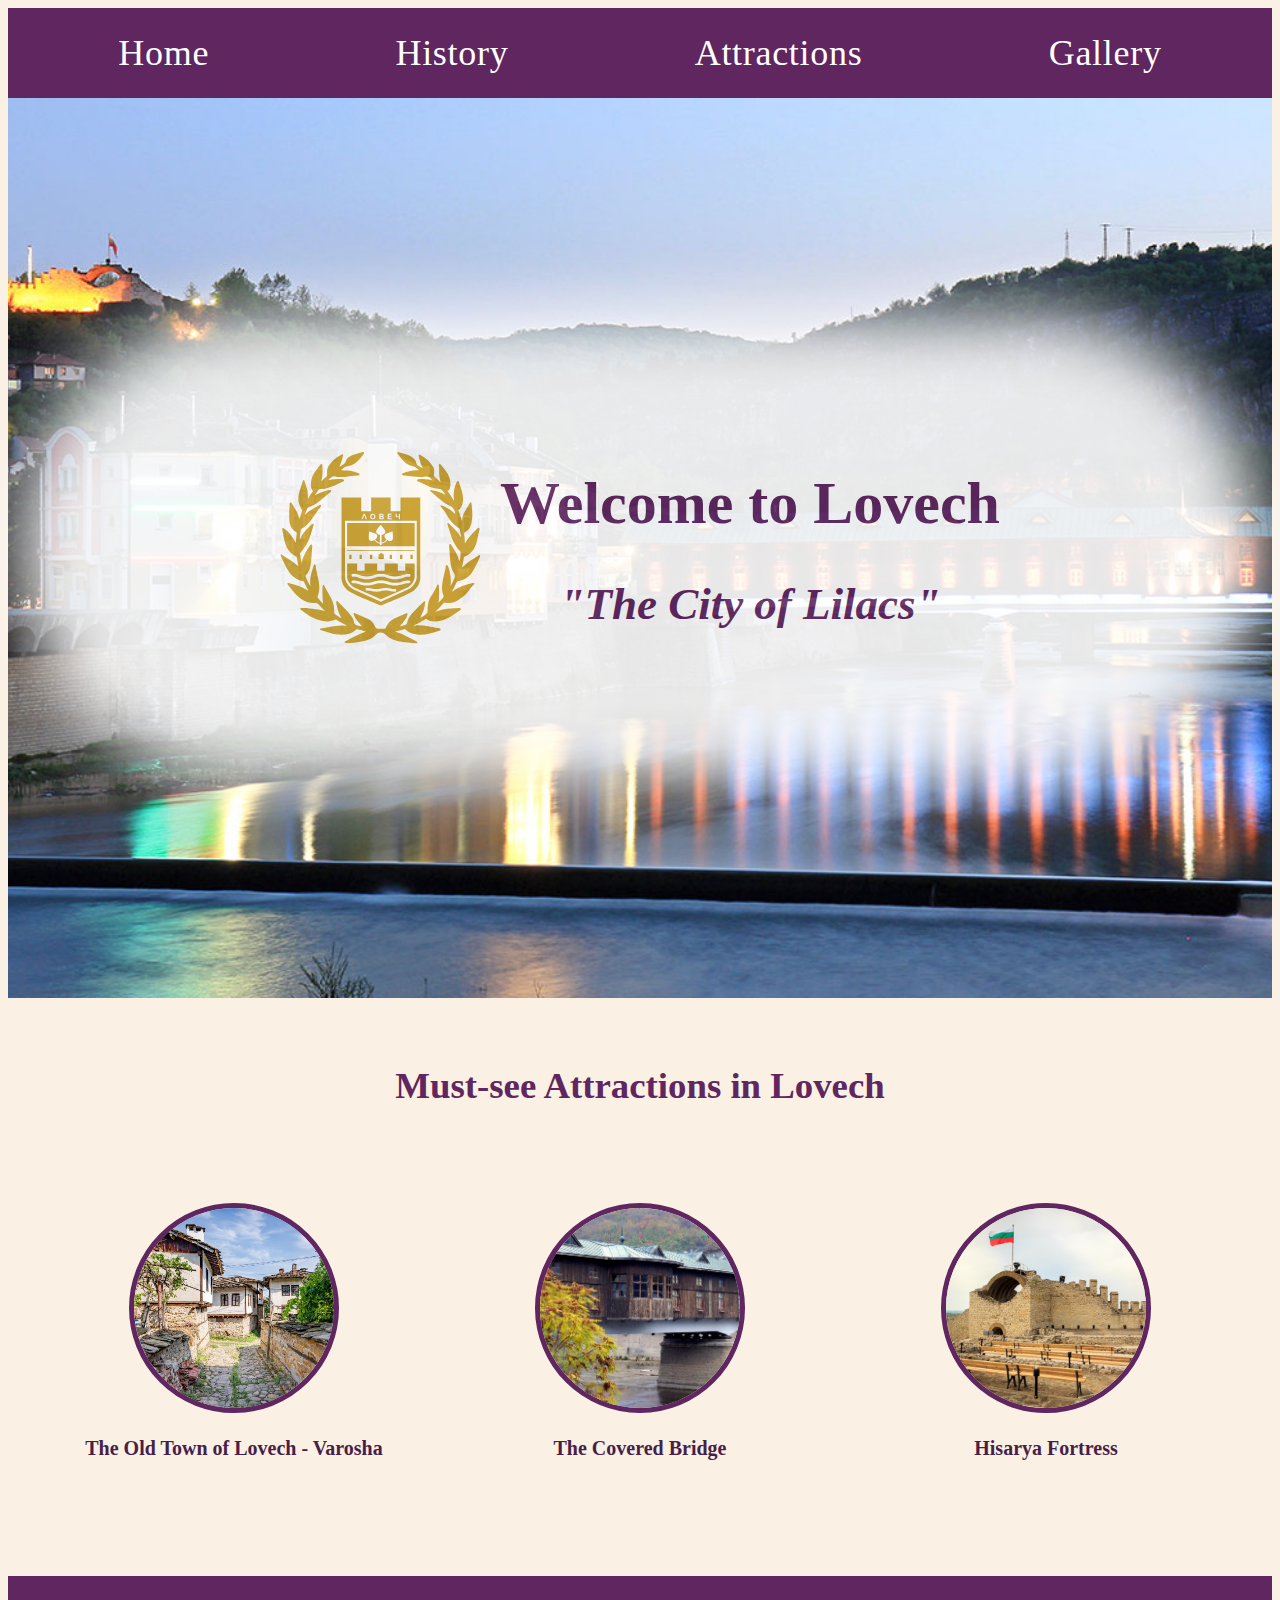
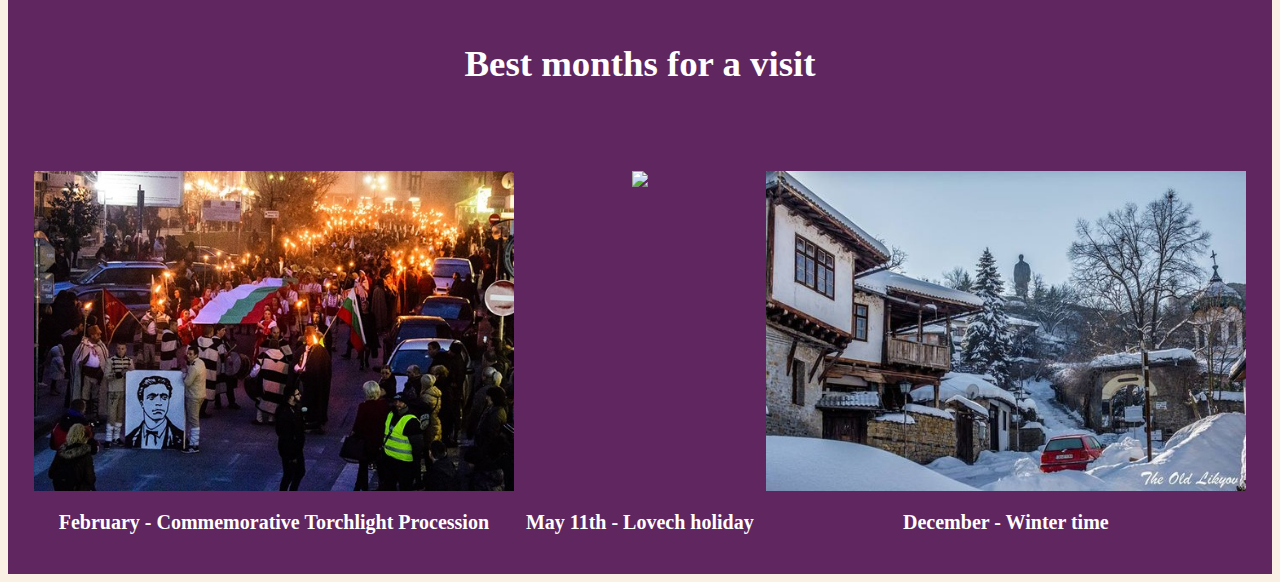
==== index.html @ c8048d50 "Navbar added. History page added- first section completed" ====
<!DOCTYPE html>
<html>
    <head>
        <link rel="stylesheet" href="https://cdnjs.cloudflare.com/ajax/libs/normalize/8.0.1/normalize.css">
        <link rel="stylesheet" href="styles.css">
        <title>TownLovech</title>
    </head>
    <body>
        <!-- NAVIGATION -->
        <nav>
            <ul class="nav-container">
                <li><a href="index.html">Home</a></li>
                <li><a href="history.html">History</a></li>
                <li><a href="contact.html">Attractions</a></li>
                <li><a href="gallery.html">Gallery</a></li>
            </ul>
        </nav>
        
        <!-- hero SECTION -->
        <div class="hero-img">

        <div class="hero">
              <img id="logo-lovech" src="images/logo-lovech.svg">
            <div class="lovech">
             <h1>Welcome to Lovech</h1>
             <h2>"The City of Lilacs"</h2>
            </div>
        </div>

        </div>
        
        <!-- Attractions SECTION -->
        <section class="attractions">
            <h3>Must-see Attractions in Lovech</h3>
            <div class="attractions-container">

                <div class="item-attr">
                    <a href="https://www.lovech.bg/bg/zabelezhitelnosti/arhitekturno-istoricheski-rezervat-varosha/" target="_blank"><img class="img-attr" src="images/Varosha.jpg"></a>
                    <p>The Old Town of Lovech - Varosha</p>
                </div>

                <div class="item-attr">
                    <a href="https://www.lovech.bg/bg/zabelezhitelnosti/pokritiyat-most" target="_blank"><img class="img-attr" src="images/Covered Bridge.jpg"></a>
                    <p>The Covered Bridge</p>
                </div>

                <div class="item-attr">
                    <a href="https://www.lovech.bg/bg/zabelezhitelnosti/loveshka-srednovekovna-krepost" target="_blank"><img class="img-attr" src="images/Hisarya.jpg"></a>
                    <p>Hisarya Fortress</p>
                </div>
            </div>
        </section>
                    

        <!-- Visit SECTION -->
        <section>
            <h3 id="month">Best months for a visit</h3>

            <div class="visit">
                <div class="visit-month">
                    <img class="visit-img" src="images/shestvie.jpg"></a>
                    <p class="visit-text">February - Commemorative Torchlight Procession</p>
                </div>

                <div class="visit-month">
                    <img class="visit-img" src="images/praznik.jpg"></a>
                    <p class="visit-text">May 11th - Lovech holiday</p>
                </div>

                <div class="visit-month">
                    <img class="visit-img" src="images/winter.jpg"></a>
                    <p class="visit-text">December - Winter time</p>
                </div>
            </div>
        </section>
       
    </body>
</html>
---- styles.css ----
body {
    background-color: #FAF0E4; /*beige*/
   /*background-color: #5f2660; /*purple*/*/ 
}

nav {
    background-color: #5f2660; 
    color: #ffffff;
}

.nav-container {
    display: flex;
    justify-content: space-evenly;
    align-items: center;
    list-style: none;
    margin: 0px;
    height: 10vh;
    padding-left: 0px;
}

nav ul li a {
    color: #ffffff;
    font-size: 4vh;
    text-decoration: none;
    letter-spacing: 0.7px;
    padding: 17px 76px;
    transition: background-color 0.3s ease;
}

nav ul li a:hover {
    background-color: rgba(255, 255, 255, 0.5);
}

h3 {
    color: #5f2660;
    font-weight: bold;
    text-align: center;
    font-size: 2.3rem;
    padding: 66px 0px;
    margin: 0px;
}

h2{
    font-style: italic;
}

p{
    color: #471f49;
    font-size: 20px;
    font-weight: bold;
}

.hero {
    display: flex;
    flex-direction: row;
    justify-content: center;
    align-items: center;
    position: absolute;
    top: 50%;
    left: 50%;
    transform: translate(-50%, -50%);
    z-index: 2;
    width: 80%;
    padding: 20px;
    text-align: center;
    background-color: #ffffff;
    box-shadow: 0 0 70px 100px rgb(255, 255, 255); 
    border-radius: 140px;
    opacity: 0.9;
    }

.hero-img {
    height: 100vh;
    background-color: #FAF0E4;
    background-image: url("images/lovech.jpg");
    background-size: cover;
    background-position: center;
    position: relative;
}

.lovech{
    display: block;
    color: #5f2660;
    font-size: 30px;
}

#logo-lovech{
    height: 200px;
    margin-right: 20px;
}

.attractions {
    background-color: #FAF0E4;
}

.attractions-container {
    display: flex;
    flex-wrap: wrap;
    justify-content: space-evenly;
    padding-bottom: 66px;
}

.item-attr {
    display: flex;
    flex-direction: column;
    align-items: center;
    width: 300px;
    margin: 20px;
    padding: 10px;
}

.item-attr:hover{
    transform: scale(1.1);
    transition: 0.5s;
}

.img-attr{
    width: 200px;
    border: 5px solid #5f2660;
    border-radius: 50%;
}

#month{
    margin-bottom: 0px;
    color: #ffffff;
    align-self: center;
    background-color: #5f2660;
}

.visit{
    display: flex;
    flex-direction: row;
    flex-wrap: wrap;
    justify-content: space-around;
    padding: 20px 20px;
    background-color: #5f2660;
    }

.visit-month {
    display: flex;
    flex-direction: column;
    align-items: center;
}

.visit-img {
    height: 20rem;
    margin-bottom: 0px;
}

.visit-text{
    color: #ffffff;
    font-size: 20px;
}

/* History page begin */

.history-section {
    display: flex;
    flex-direction: column;
    margin: 5rem 5rem;
    background-color: #FAF0E4;
}

.history-title {
    font-size: 4.6vh;
    color: #783900;
    text-align: left;
    padding: 20px 0px;
}

.wrap-right {
    float: right;
    height: 50vh;
    margin-left: 30px;
    margin-bottom: 10px;
}

.paragraph-history {
    margin: 0px;
    height: 40vh;
    line-height: 3.8vh;
    font-size: 2.8vh;
}
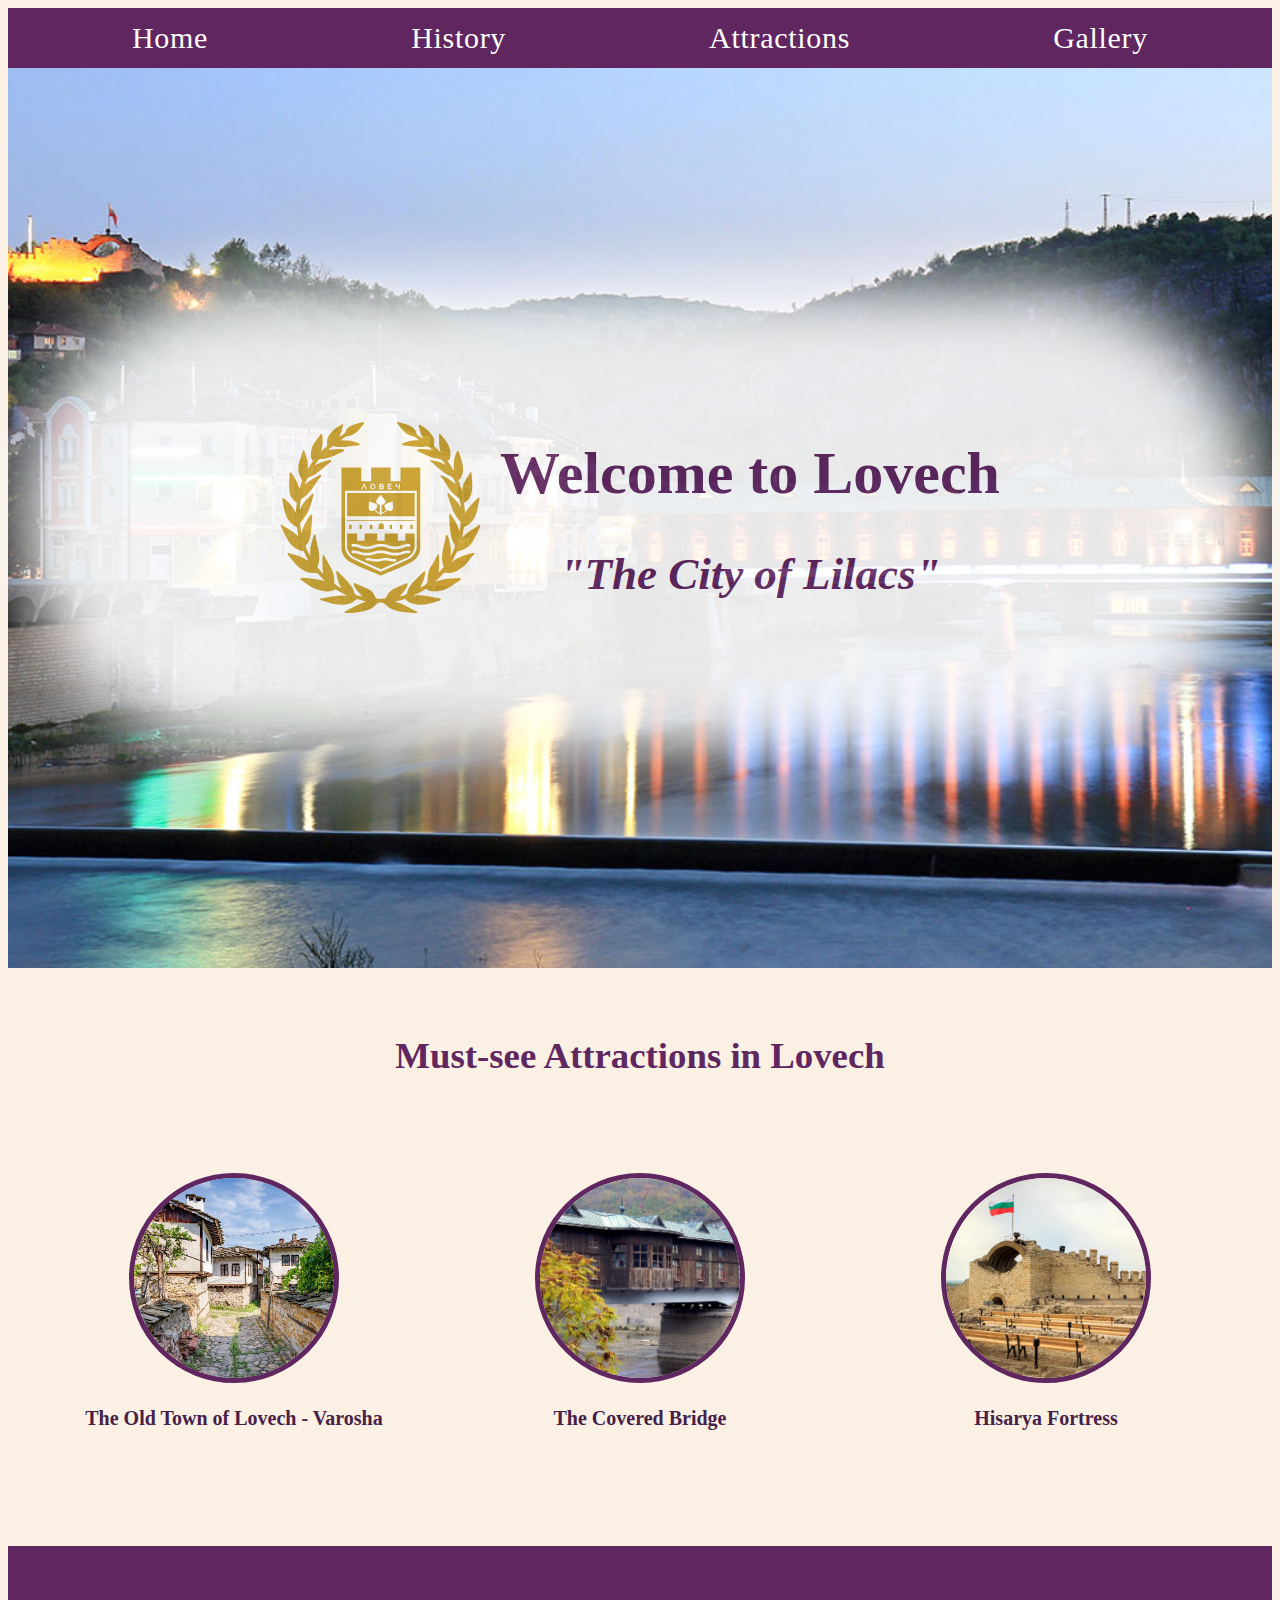
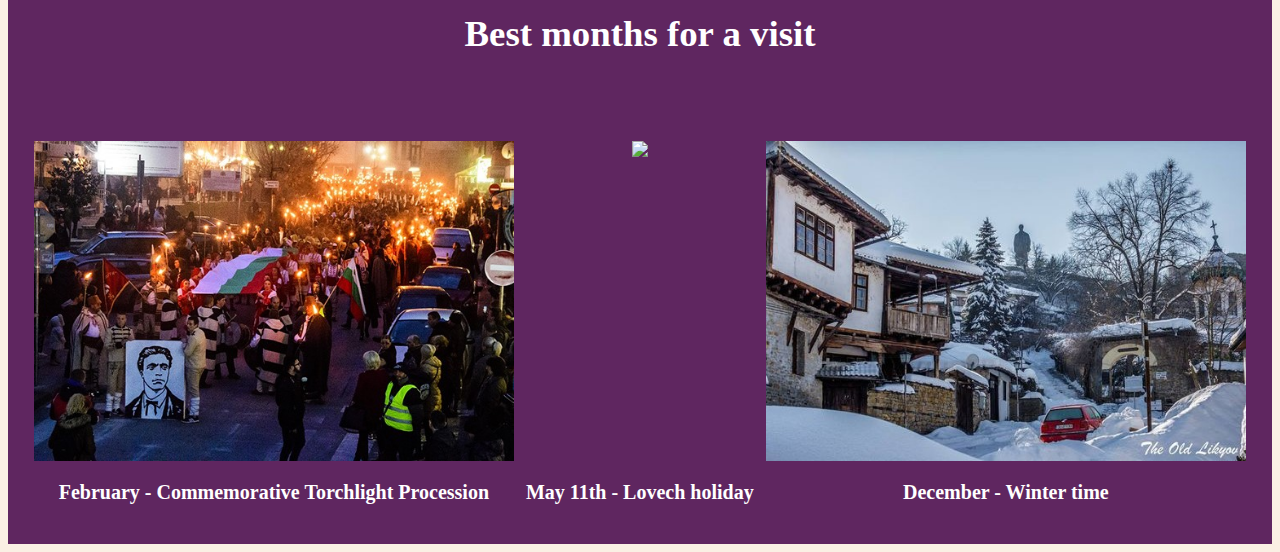
==== commit adfba88d: "Medieval Period added" ====
--- a/index.html
+++ b/index.html
@@ -1,10 +1,11 @@
 <!DOCTYPE html>
 <html>
-    <head>
-        <link rel="stylesheet" href="https://cdnjs.cloudflare.com/ajax/libs/normalize/8.0.1/normalize.css">
-        <link rel="stylesheet" href="styles.css">
-        <title>TownLovech</title>
-    </head>
+<head>
+    <link rel="stylesheet" href="https://cdnjs.cloudflare.com/ajax/libs/normalize/8.0.1/normalize.css">
+    <link rel="stylesheet" href="styles.css">
+    <title>Welcome</title>
+    <link rel="icon" href="images/Lovech-coat-of-arms.svg">
+</head>
     <body>
         <!-- NAVIGATION -->
         <nav>
--- a/styles.css
+++ b/styles.css
@@ -3,32 +3,33 @@
    /*background-color: #5f2660; /*purple*/*/ 
 }
 
+/* NAVIGATION */
 nav {
-    background-color: #5f2660; 
+    background-color: #5f2660;
     color: #ffffff;
 }
 
 .nav-container {
     display: flex;
-    justify-content: space-evenly;
+    justify-content: space-between;
     align-items: center;
     list-style: none;
-    margin: 0px;
-    height: 10vh;
+    margin: 0 5vw;
+    height: 60px;
     padding-left: 0px;
 }
 
 nav ul li a {
     color: #ffffff;
-    font-size: 4vh;
+    font-size: 30px;
     text-decoration: none;
     letter-spacing: 0.7px;
-    padding: 17px 76px;
+    padding: 15px 60px;
     transition: background-color 0.3s ease;
 }
 
-nav ul li a:hover {
-    background-color: rgba(255, 255, 255, 0.5);
+    nav ul li a:hover {
+        background-color: rgba(255, 255, 255, 0.5);
 }
 
 h3 {
@@ -152,17 +153,20 @@
     font-size: 20px;
 }
 
-/* History page begin */
-
+/* HISTORY PAGE begin */
 .history-section {
     display: flex;
     flex-direction: column;
-    margin: 5rem 5rem;
+    margin: 50px;
     background-color: #FAF0E4;
 }
 
+.period-container{
+    margin-bottom:20px;
+}
+
 .history-title {
-    font-size: 4.6vh;
+    font-size: 30px;
     color: #783900;
     text-align: left;
     padding: 20px 0px;
@@ -170,14 +174,21 @@
 
 .wrap-right {
     float: right;
-    height: 50vh;
+    height: 20rem;
     margin-left: 30px;
+    margin-bottom: 10px;
+}
+
+.wrap-left {
+    float: left;
+    height: 20rem;
+    margin-right: 30px;
     margin-bottom: 10px;
 }
 
 .paragraph-history {
     margin: 0px;
-    height: 40vh;
-    line-height: 3.8vh;
-    font-size: 2.8vh;
+
+    line-height: 1.8rem;
+    font-size: 18px;
 }
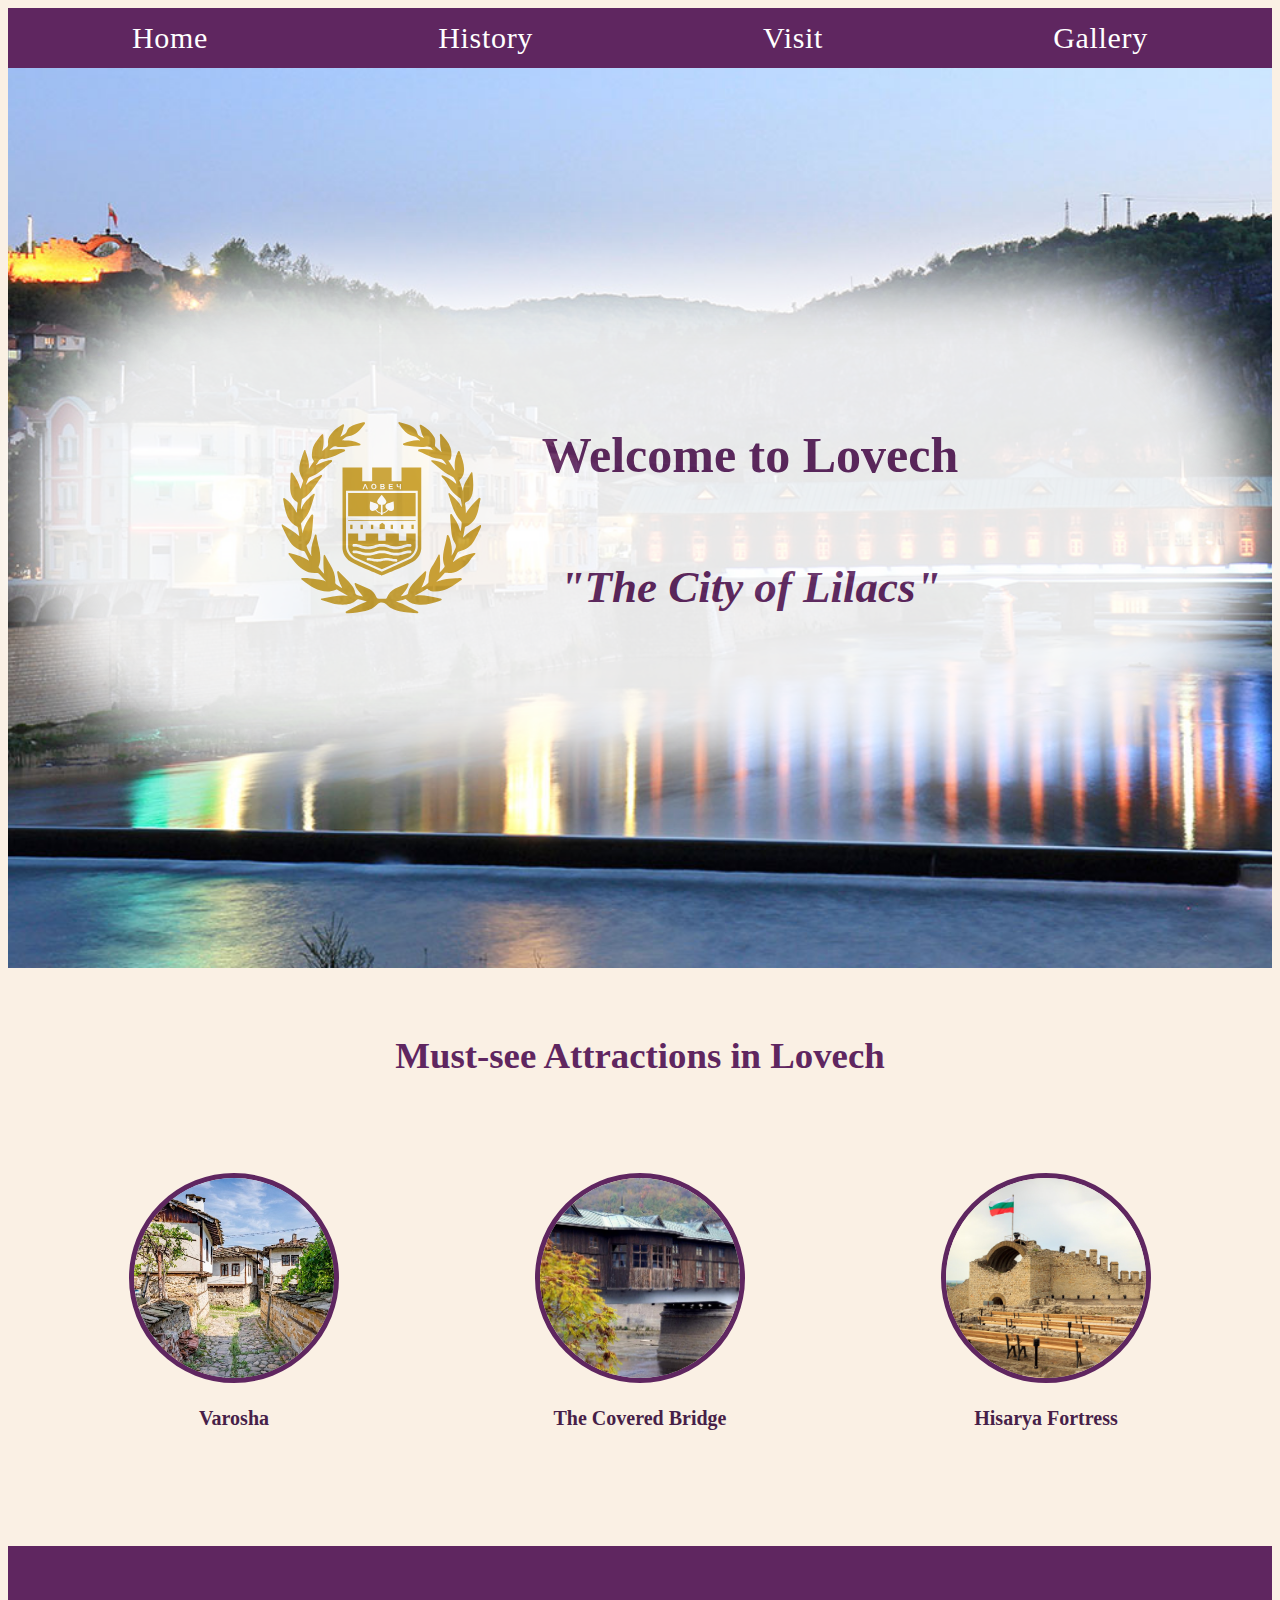
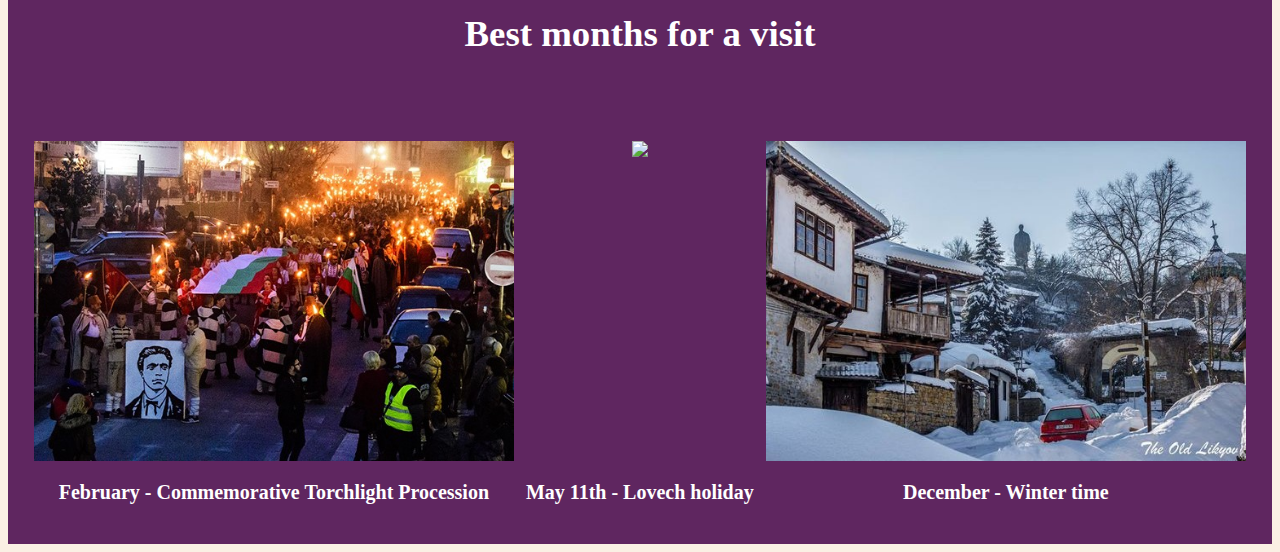
==== commit 2ef26e61: "Visit Page added" ====
--- a/index.html
+++ b/index.html
@@ -12,7 +12,7 @@
             <ul class="nav-container">
                 <li><a href="index.html">Home</a></li>
                 <li><a href="history.html">History</a></li>
-                <li><a href="contact.html">Attractions</a></li>
+                <li><a href="visit.html">Visit</a></li>
                 <li><a href="gallery.html">Gallery</a></li>
             </ul>
         </nav>
@@ -37,7 +37,7 @@
 
                 <div class="item-attr">
                     <a href="https://www.lovech.bg/bg/zabelezhitelnosti/arhitekturno-istoricheski-rezervat-varosha/" target="_blank"><img class="img-attr" src="images/Varosha.jpg"></a>
-                    <p>The Old Town of Lovech - Varosha</p>
+                    <p>Varosha</p>
                 </div>
 
                 <div class="item-attr">
--- a/styles.css
+++ b/styles.css
@@ -1,6 +1,11 @@
 body {
     background-color: #FAF0E4; /*beige*/
    /*background-color: #5f2660; /*purple*/*/ 
+}
+
+.line {
+    width: 90vw;
+    border: 2px solid #9b4a00c4;
 }
 
 /* NAVIGATION */
@@ -121,7 +126,7 @@
     border-radius: 50%;
 }
 
-#month{
+#month {
     margin-bottom: 0px;
     color: #ffffff;
     align-self: center;
@@ -157,7 +162,7 @@
 .history-section {
     display: flex;
     flex-direction: column;
-    margin: 50px;
+    margin: 70px;
     background-color: #FAF0E4;
 }
 
@@ -172,6 +177,10 @@
     padding: 20px 0px;
 }
 
+#russian-turkish-title{
+    margin-top: 40px;
+}
+
 .wrap-right {
     float: right;
     height: 20rem;
@@ -188,7 +197,119 @@
 
 .paragraph-history {
     margin: 0px;
-
+    line-height: 2rem;
+    font-size: 22px;
+}
+
+.min-revival {
+    min-height: 730px;
+}
+
+.min-war {
+    min-height: 290px;
+}
+
+#levski-img {
+    height: 380px;
+}
+
+/* GALLERY BEGIN */
+#gallery-title{
+    color: #5f2660;
+    font-size: 20px;
+    text-align: center;
+    padding-bottom: 60px;
+    margin: 0px;
+}
+
+.gallery {
+    display: -webkit-flex;
+    display: flex;
+    flex-direction: column;
+    margin-bottom: 50px;
+}
+
+.pics-container {
+    display: flex;
+    flex-wrap: wrap;
+    justify-content: center;
+    align-items: center;
+}
+
+.pic-gallery {
+    width: 450px;
+    height: 300px;
+    margin: 18px;
+    border: 10px solid #5f2660;
+    -webkit-filter: blur(3px);
+    filter: blur(3px);
+    transition-duration: 1s;
+}
+
+    .pic-gallery:hover {
+        border: 10px solid #5f2660;
+        -webkit-transform: scale(1.1);
+        -ms-transform: scale(1.1);
+        transform: scale(1.1);
+        -webkit-filter: none;
+        filter: none;
+    }
+
+
+/* VISIT BEGIN */
+.best-times-section {
+    display: flex;
+    flex-direction: column;
+    margin: 50px 70px;
+    background-color: #FAF0E4;
+}
+
+h1 {
+    color: #5f2660;
+    font-size: 50px;
+    text-align: center;
+    padding: 40px;
+    margin: 0px;
+}
+
+.date-container {
+    margin-bottom: 40px;
+}
+
+.visit-title {
+    font-size: 35px;
+    color: #783900;
+    text-align: center;
+    padding: 35px 0px;
+}
+
+.paragraph-visit {
+    margin: 0px;
     line-height: 1.8rem;
-    font-size: 18px;
-}
+    font-size: 22px;
+}
+
+.gallery-visit {
+    display: -webkit-flex;
+    display: flex;
+    flex-direction: row;
+    justify-content: space-evenly;
+    margin-bottom: 55px;
+}
+
+.pic-visit {
+    width: 450px;
+    height: 300px;
+    margin: 15px;
+    border: 10px solid #5f2660;
+    transition-duration: 1s;
+}
+
+    .pic-visit:hover {
+        border: 10px solid #5f2660;
+        -webkit-transform: scale(1.1);
+        -ms-transform: scale(1.1);
+        transform: scale(1.1);
+        -webkit-filter: none;
+        filter: none;
+    }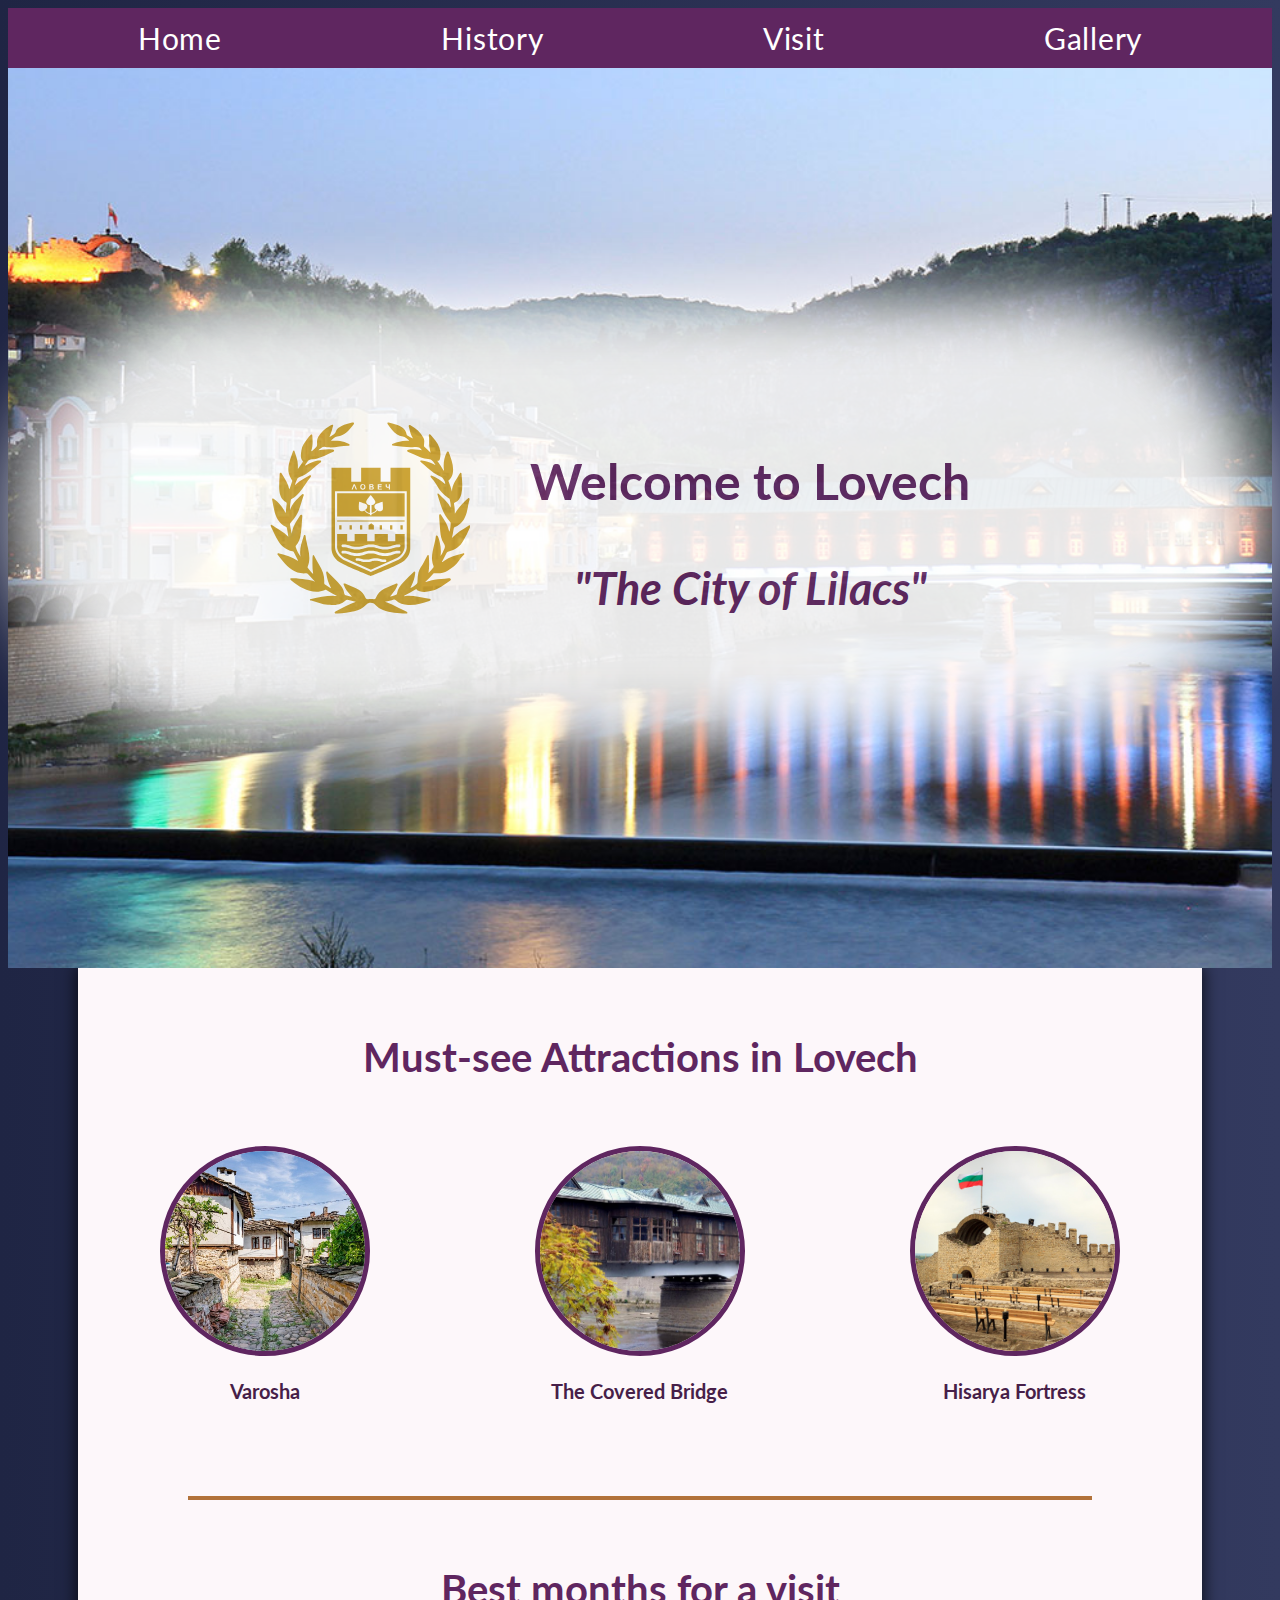
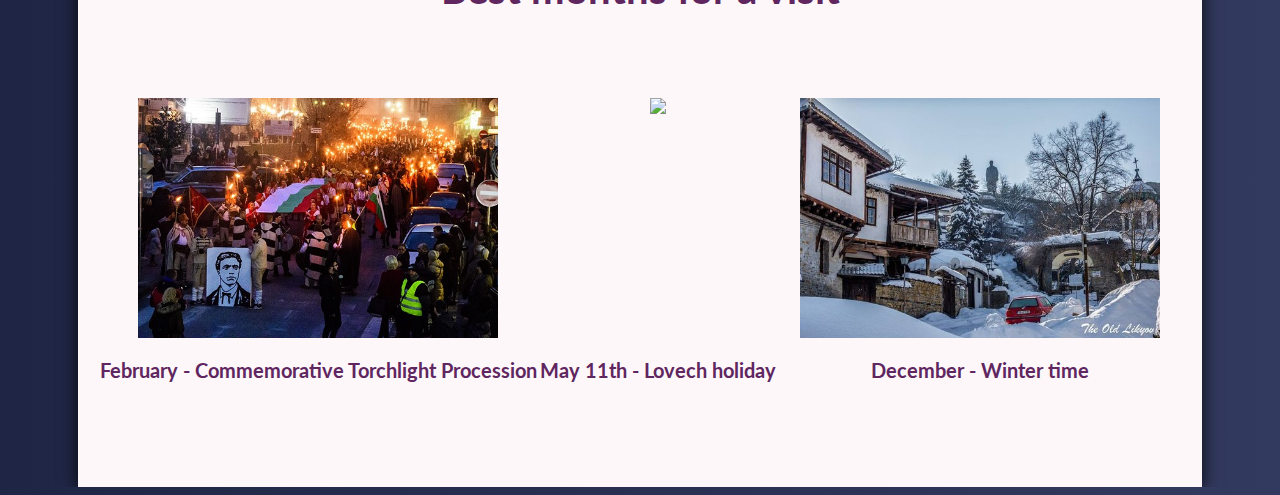
==== commit ff3a4842: "Design Changes" ====
--- a/index.html
+++ b/index.html
@@ -5,6 +5,9 @@
     <link rel="stylesheet" href="styles.css">
     <title>Welcome</title>
     <link rel="icon" href="images/Lovech-coat-of-arms.svg">
+    <link rel="preconnect" href="https://fonts.googleapis.com">
+    <link rel="preconnect" href="https://fonts.gstatic.com" crossorigin>
+    <link href="https://fonts.googleapis.com/css2?family=Lato:ital,wght@0,100;0,300;0,400;0,700;0,900;1,100;1,300;1,400;1,700;1,900&display=swap" rel="stylesheet">
 </head>
     <body>
         <!-- NAVIGATION -->
@@ -19,61 +22,63 @@
         
         <!-- hero SECTION -->
         <div class="hero-img">
-
-        <div class="hero">
+            
+            <div class="hero">
               <img id="logo-lovech" src="images/logo-lovech.svg">
             <div class="lovech">
              <h1>Welcome to Lovech</h1>
              <h2>"The City of Lilacs"</h2>
             </div>
-        </div>
+            </div>
 
         </div>
         
         <!-- Attractions SECTION -->
-        <section class="attractions">
-            <h3>Must-see Attractions in Lovech</h3>
-            <div class="attractions-container">
+        <div class="index-container shadow-margin">
+            <section class="attractions">
+                <h3>Must-see Attractions in Lovech</h3>
+                <div class="attractions-container">
 
-                <div class="item-attr">
-                    <a href="https://www.lovech.bg/bg/zabelezhitelnosti/arhitekturno-istoricheski-rezervat-varosha/" target="_blank"><img class="img-attr" src="images/Varosha.jpg"></a>
-                    <p>Varosha</p>
+                    <div class="item-attr">
+                        <a href="https://www.lovech.bg/bg/zabelezhitelnosti/arhitekturno-istoricheski-rezervat-varosha/" target="_blank"><img class="img-attr" src="images/Varosha.jpg"></a>
+                        <p>Varosha</p>
+                    </div>
+
+                    <div class="item-attr">
+                        <a href="https://www.lovech.bg/bg/zabelezhitelnosti/pokritiyat-most" target="_blank"><img class="img-attr" src="images/Covered Bridge.jpg"></a>
+                        <p>The Covered Bridge</p>
+                    </div>
+
+                    <div class="item-attr">
+                        <a href="https://www.lovech.bg/bg/zabelezhitelnosti/loveshka-srednovekovna-krepost" target="_blank"><img class="img-attr" src="images/Hisarya.jpg"></a>
+                        <p>Hisarya Fortress</p>
+                    </div>
                 </div>
+            </section>
 
-                <div class="item-attr">
-                    <a href="https://www.lovech.bg/bg/zabelezhitelnosti/pokritiyat-most" target="_blank"><img class="img-attr" src="images/Covered Bridge.jpg"></a>
-                    <p>The Covered Bridge</p>
+            <hr class="line">
+
+            <!-- Visit SECTION -->
+            <section>
+                <h3 id="month">Best months for a visit</h3>
+                <div class="visit">
+
+                    <div class="visit-month">
+                        <img class="visit-img" src="images/shestvie.jpg"></a>
+                        <p class="visit-text">February - Commemorative Torchlight Procession</p>
+                    </div>
+
+                    <div class="visit-month">
+                        <img class="visit-img" src="images/praznik.jpg"></a>
+                        <p class="visit-text">May 11th - Lovech holiday</p>
+                    </div>
+
+                    <div class="visit-month">
+                        <img class="visit-img" src="images/winter.jpg"></a>
+                        <p class="visit-text">December - Winter time</p>
+                    </div>
                 </div>
-
-                <div class="item-attr">
-                    <a href="https://www.lovech.bg/bg/zabelezhitelnosti/loveshka-srednovekovna-krepost" target="_blank"><img class="img-attr" src="images/Hisarya.jpg"></a>
-                    <p>Hisarya Fortress</p>
-                </div>
-            </div>
-        </section>
-                    
-
-        <!-- Visit SECTION -->
-        <section>
-            <h3 id="month">Best months for a visit</h3>
-
-            <div class="visit">
-                <div class="visit-month">
-                    <img class="visit-img" src="images/shestvie.jpg"></a>
-                    <p class="visit-text">February - Commemorative Torchlight Procession</p>
-                </div>
-
-                <div class="visit-month">
-                    <img class="visit-img" src="images/praznik.jpg"></a>
-                    <p class="visit-text">May 11th - Lovech holiday</p>
-                </div>
-
-                <div class="visit-month">
-                    <img class="visit-img" src="images/winter.jpg"></a>
-                    <p class="visit-text">December - Winter time</p>
-                </div>
-            </div>
-        </section>
-       
+            </section>
+        </div>
     </body>
 </html>--- a/styles.css
+++ b/styles.css
@@ -1,11 +1,40 @@
 body {
-    background-color: #FAF0E4; /*beige*/
-   /*background-color: #5f2660; /*purple*/*/ 
+    /*background-color: #FAF0E4; beige*/
+    /*background-color: #ffeede; /*beige*/
+    /*background-color: #5f2660; /*purple*/
+    font-family: "Lato", sans-serif;
+    background: linear-gradient(-90deg, rgb(129, 104, 157), rgb(71, 79, 122), rgb(31, 37, 68));
+    background-size: 400% 400%;
+    animation: gradient 6s ease infinite;
+    height: 100%;
+}
+
+@keyframes gradient {
+    0% {
+        background-position: 0% 50%;
+    }
+
+    50% {
+        background-position: 100% 50%;
+    }
+
+    100% {
+        background-position: 0% 50%;
+    }
 }
 
 .line {
-    width: 90vw;
+    width: 80%;
     border: 2px solid #9b4a00c4;
+    margin-bottom: 65px;
+}
+
+.shadow-margin {
+    margin: 0px 70px;
+    -webkit-box-shadow: 0px 0px 15px 2px rgb(0 0 0 / 70%);
+    -moz-box-shadow: 0px 0px 15px 2px rgb(0 0 0 / 70%);
+    box-shadow: 0px 0px 15px 2px rgb(0 0 0 / 70%);
+    clip-path: inset(0px -35px 0px -35px);
 }
 
 /* NAVIGATION */
@@ -19,7 +48,7 @@
     justify-content: space-between;
     align-items: center;
     list-style: none;
-    margin: 0 5vw;
+    margin: 0 70px;
     height: 60px;
     padding-left: 0px;
 }
@@ -41,13 +70,14 @@
     color: #5f2660;
     font-weight: bold;
     text-align: center;
-    font-size: 2.3rem;
-    padding: 66px 0px;
-    margin: 0px;
-}
-
-h2{
+    font-size: 40px;
+    padding-bottom: 65px;
+    margin: 0px;
+}
+
+h2 {
     font-style: italic;
+    margin: 10px;
 }
 
 p{
@@ -95,15 +125,20 @@
     margin-right: 20px;
 }
 
+.index-container {
+    background-color: #fdf7fa;
+    padding-bottom: 65px;
+}
+
 .attractions {
-    background-color: #FAF0E4;
+    background-color: #fdf7fa;
+    padding: 65px 0px;
 }
 
 .attractions-container {
     display: flex;
     flex-wrap: wrap;
-    justify-content: space-evenly;
-    padding-bottom: 66px;
+    justify-content: space-around;
 }
 
 .item-attr {
@@ -111,8 +146,7 @@
     flex-direction: column;
     align-items: center;
     width: 300px;
-    margin: 20px;
-    padding: 10px;
+    margin: 0 20px;
 }
 
 .item-attr:hover{
@@ -127,20 +161,20 @@
 }
 
 #month {
+    color: #5f2660;
     margin-bottom: 0px;
-    color: #ffffff;
     align-self: center;
-    background-color: #5f2660;
-}
-
-.visit{
+    padding-top: 0px;
+}
+
+.visit {
+    background-color: #fdf7fa;
+    padding: 20px 20px;
     display: flex;
     flex-direction: row;
     flex-wrap: wrap;
     justify-content: space-around;
-    padding: 20px 20px;
-    background-color: #5f2660;
-    }
+}
 
 .visit-month {
     display: flex;
@@ -149,12 +183,12 @@
 }
 
 .visit-img {
-    height: 20rem;
-    margin-bottom: 0px;
-}
-
-.visit-text{
-    color: #ffffff;
+    height: 15rem;
+    margin: 0 20px;
+}
+
+.visit-text {
+    color: #5f2660;
     font-size: 20px;
 }
 
@@ -162,8 +196,8 @@
 .history-section {
     display: flex;
     flex-direction: column;
-    margin: 70px;
-    background-color: #FAF0E4;
+    background-color: #fdf7fa;
+    padding: 20px 60px;
 }
 
 .period-container{
@@ -218,7 +252,6 @@
     color: #5f2660;
     font-size: 20px;
     text-align: center;
-    padding-bottom: 60px;
     margin: 0px;
 }
 
@@ -226,7 +259,9 @@
     display: -webkit-flex;
     display: flex;
     flex-direction: column;
-    margin-bottom: 50px;
+    margin: 0 70px;
+    background-color: #fdf7fa;
+    padding: 20px 60px;
 }
 
 .pics-container {
@@ -239,10 +274,11 @@
 .pic-gallery {
     width: 450px;
     height: 300px;
-    margin: 18px;
+    margin: 15px;
     border: 10px solid #5f2660;
-    -webkit-filter: blur(3px);
-    filter: blur(3px);
+    /*
+    filter: grayscale(90%);
+    -webkit-filter: grayscale(90%);*/
     transition-duration: 1s;
 }
 
@@ -260,8 +296,9 @@
 .best-times-section {
     display: flex;
     flex-direction: column;
-    margin: 50px 70px;
-    background-color: #FAF0E4;
+    margin: 0 70px;
+    background-color: #fdf7fa;
+    padding: 20px 60px;
 }
 
 h1 {
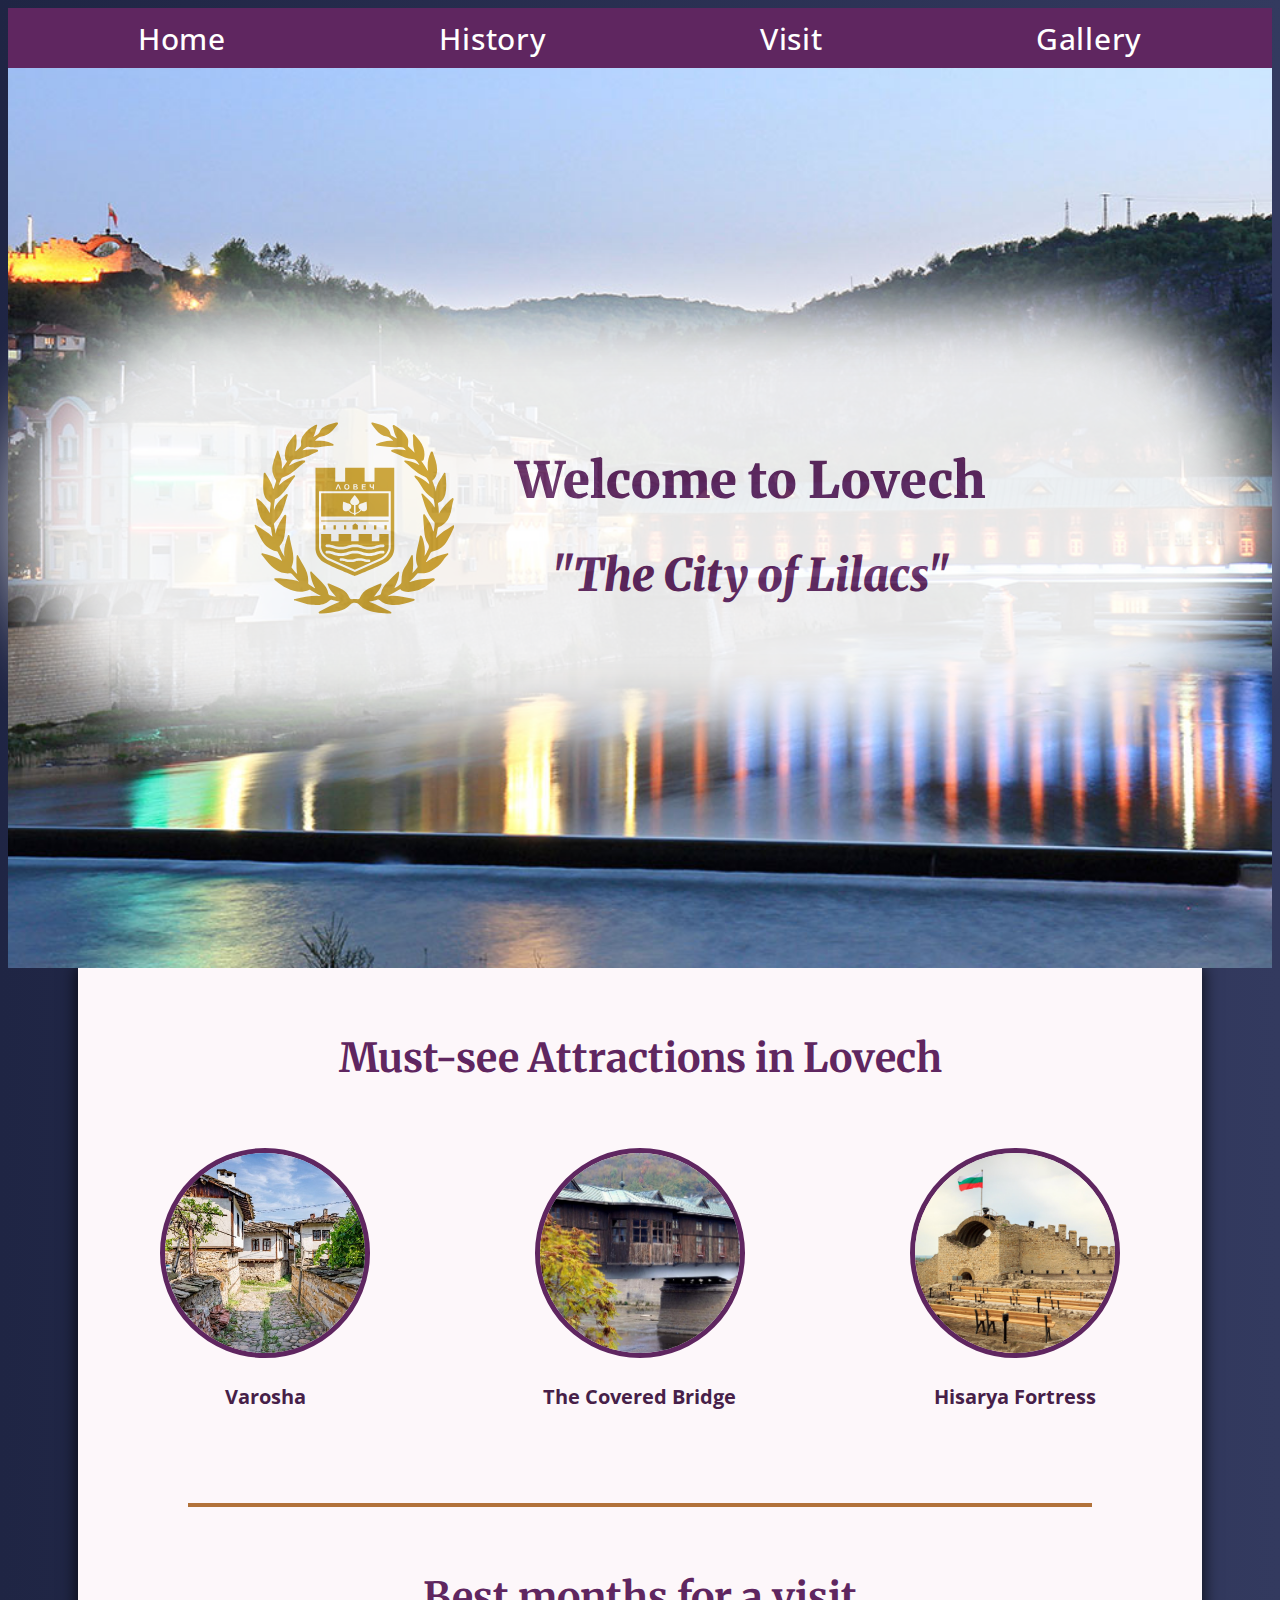
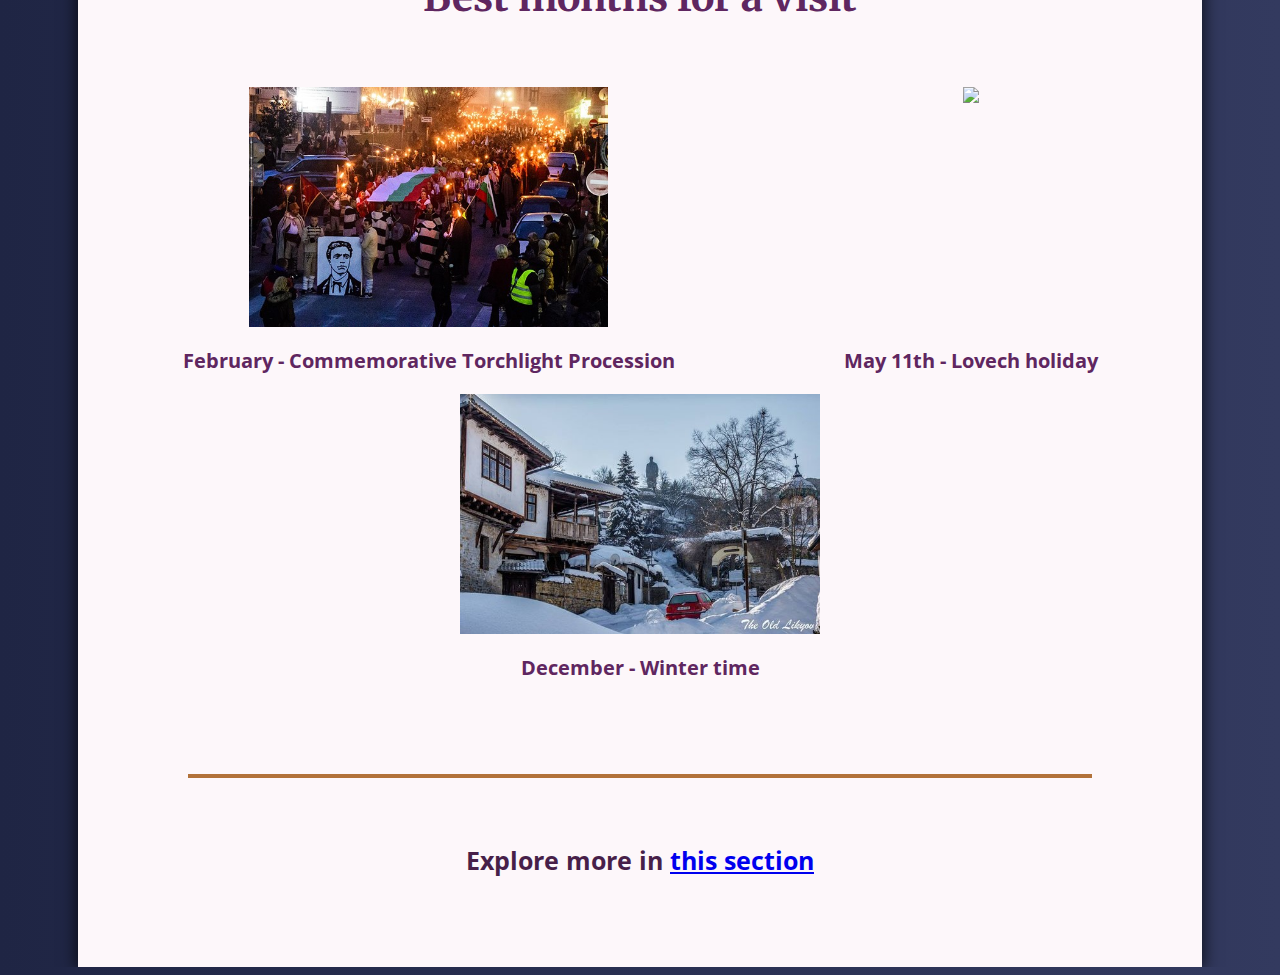
==== commit 62d9819c: "Final Design Tweaks" ====
--- a/index.html
+++ b/index.html
@@ -7,8 +7,9 @@
     <link rel="icon" href="images/Lovech-coat-of-arms.svg">
     <link rel="preconnect" href="https://fonts.googleapis.com">
     <link rel="preconnect" href="https://fonts.gstatic.com" crossorigin>
-    <link href="https://fonts.googleapis.com/css2?family=Lato:ital,wght@0,100;0,300;0,400;0,700;0,900;1,100;1,300;1,400;1,700;1,900&display=swap" rel="stylesheet">
-</head>
+    <link href="https://fonts.googleapis.com/css2?family=Open+Sans:ital,wght@0,300..800;1,300..800&display=swap" rel="stylesheet">
+    <link href="https://fonts.googleapis.com/css2?family=Merriweather:ital,wght@0,300;0,400;0,700;0,900;1,300;1,400;1,700;1,900&family=Open+Sans:ital,wght@0,300..800;1,300..800&display=swap" rel="stylesheet">
+   </head>
     <body>
         <!-- NAVIGATION -->
         <nav>
@@ -79,6 +80,10 @@
                     </div>
                 </div>
             </section>
+
+            <hr class="line">
+            <p id="explore">Explore more in&nbsp<a href="visit.html"> this section</a></p>
+
         </div>
     </body>
 </html>--- a/styles.css
+++ b/styles.css
@@ -2,7 +2,7 @@
     /*background-color: #FAF0E4; beige*/
     /*background-color: #ffeede; /*beige*/
     /*background-color: #5f2660; /*purple*/
-    font-family: "Lato", sans-serif;
+    font-family: "Open Sans", sans-serif;
     background: linear-gradient(-90deg, rgb(129, 104, 157), rgb(71, 79, 122), rgb(31, 37, 68));
     background-size: 400% 400%;
     animation: gradient 6s ease infinite;
@@ -56,6 +56,7 @@
 nav ul li a {
     color: #ffffff;
     font-size: 30px;
+    font-weight: 500;
     text-decoration: none;
     letter-spacing: 0.7px;
     padding: 15px 60px;
@@ -67,6 +68,8 @@
 }
 
 h3 {
+    font-family: "Merriweather", serif;
+    font-weight: 800;
     color: #5f2660;
     font-weight: bold;
     text-align: center;
@@ -76,6 +79,8 @@
 }
 
 h2 {
+    font-family: "Merriweather", serif;
+    font-weight: 900;
     font-style: italic;
     margin: 10px;
 }
@@ -164,12 +169,12 @@
     color: #5f2660;
     margin-bottom: 0px;
     align-self: center;
-    padding-top: 0px;
+    padding: 0px;
 }
 
 .visit {
     background-color: #fdf7fa;
-    padding: 20px 20px;
+    padding: 65px 20px;
     display: flex;
     flex-direction: row;
     flex-wrap: wrap;
@@ -192,6 +197,12 @@
     font-size: 20px;
 }
 
+#explore {
+    display: flex;
+    justify-content: center;
+    font-size: 25px;
+}
+
 /* HISTORY PAGE begin */
 .history-section {
     display: flex;
@@ -205,14 +216,10 @@
 }
 
 .history-title {
-    font-size: 30px;
+    font-size: 40px;
     color: #783900;
     text-align: left;
     padding: 20px 0px;
-}
-
-#russian-turkish-title{
-    margin-top: 40px;
 }
 
 .wrap-right {
@@ -245,6 +252,37 @@
 
 #levski-img {
     height: 380px;
+}
+
+@media (min-width: 1600px) {
+    .min-revival {
+        margin-bottom: 80px;
+    }
+}
+
+@media (max-width: 1034px) {
+    .history-title {
+        padding-top: 40px;
+        font-size: 35px;
+    }
+
+    .mobile-font {
+        font-size: 44px;
+    }
+
+    .mobile-img{
+        height: 15rem;
+    }
+
+    #levski-img {
+        height: 20rem;
+    }
+
+    .paragraph-history {
+        margin: 0px;
+        line-height: 1.7rem;
+        font-size: 18px;
+    }
 }
 
 /* GALLERY BEGIN */
@@ -302,10 +340,13 @@
 }
 
 h1 {
+    font-family: "Merriweather", serif;
+    font-weight: 900;
+    font-style: normal;
     color: #5f2660;
     font-size: 50px;
     text-align: center;
-    padding: 40px;
+    padding: 25px 40px;
     margin: 0px;
 }
 
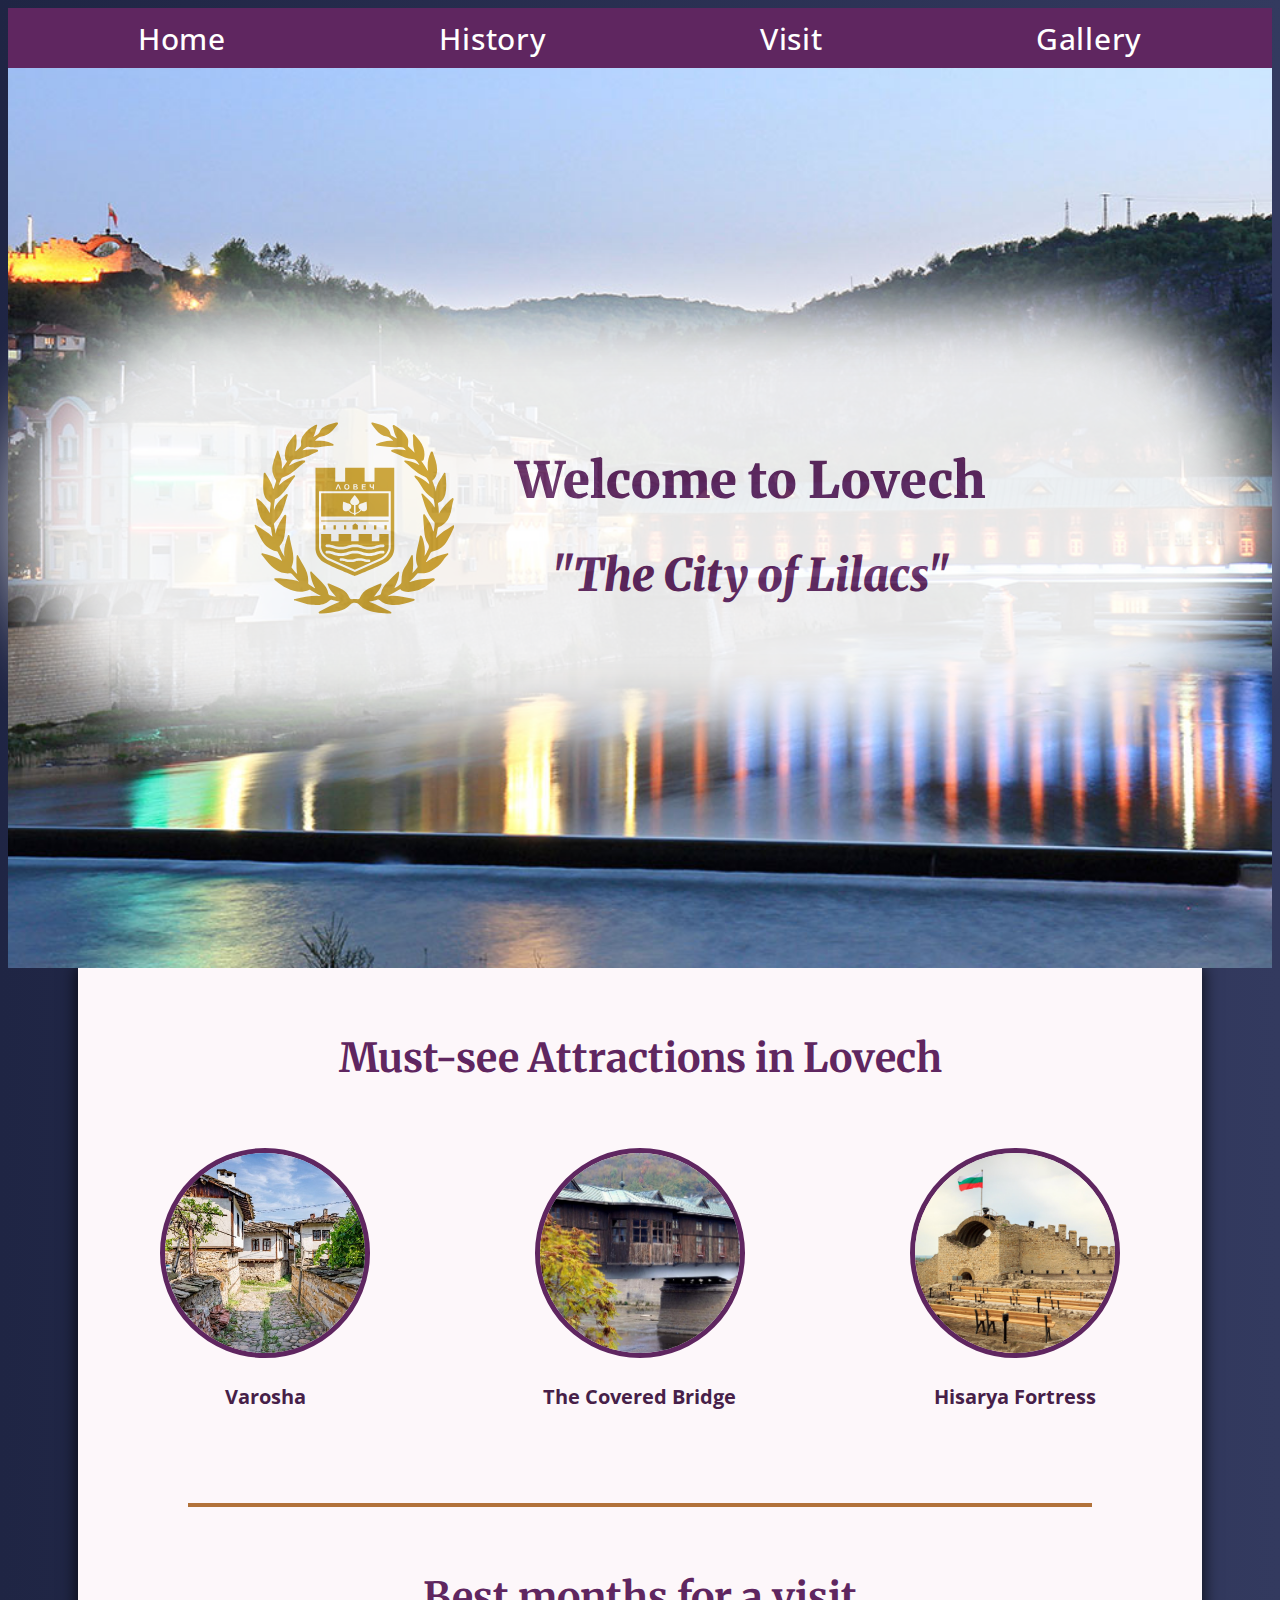
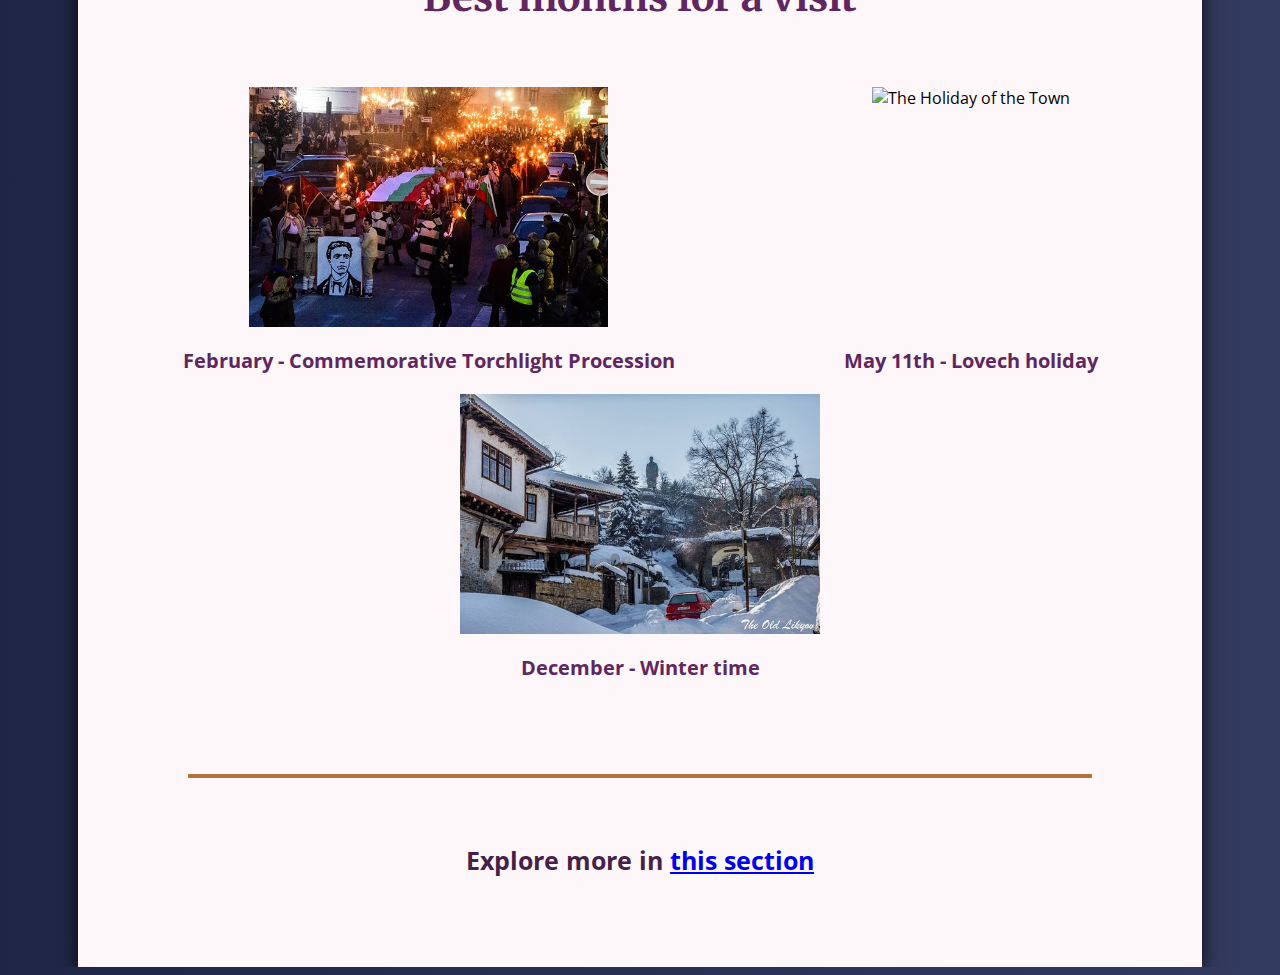
==== commit c8627f72: "Performance optimisation" ====
--- a/index.html
+++ b/index.html
@@ -1,5 +1,5 @@
 <!DOCTYPE html>
-<html>
+<html lang="en">
 <head>
     <link rel="stylesheet" href="https://cdnjs.cloudflare.com/ajax/libs/normalize/8.0.1/normalize.css">
     <link rel="stylesheet" href="styles.css">
@@ -9,7 +9,9 @@
     <link rel="preconnect" href="https://fonts.gstatic.com" crossorigin>
     <link href="https://fonts.googleapis.com/css2?family=Open+Sans:ital,wght@0,300..800;1,300..800&display=swap" rel="stylesheet">
     <link href="https://fonts.googleapis.com/css2?family=Merriweather:ital,wght@0,300;0,400;0,700;0,900;1,300;1,400;1,700;1,900&family=Open+Sans:ital,wght@0,300..800;1,300..800&display=swap" rel="stylesheet">
-   </head>
+    <link rel="preload" fetchpriority="high" as="image" href="images/lovech.jpg" type="image/webp">
+    <meta name="viewport" content="width=device-width, initial-scale=1.0">
+</head>
     <body>
         <!-- NAVIGATION -->
         <nav>
@@ -25,7 +27,7 @@
         <div class="hero-img">
             
             <div class="hero">
-              <img id="logo-lovech" src="images/logo-lovech.svg">
+              <img id="logo-lovech" alt="The Crest of Lovech" src="images/logo-lovech.svg">
             <div class="lovech">
              <h1>Welcome to Lovech</h1>
              <h2>"The City of Lilacs"</h2>
@@ -41,17 +43,17 @@
                 <div class="attractions-container">
 
                     <div class="item-attr">
-                        <a href="https://www.lovech.bg/bg/zabelezhitelnosti/arhitekturno-istoricheski-rezervat-varosha/" target="_blank"><img class="img-attr" src="images/Varosha.jpg"></a>
+                        <a href="https://www.lovech.bg/bg/zabelezhitelnosti/arhitekturno-istoricheski-rezervat-varosha/" aria-label="Read more about Varosha district in Lovech" target="_blank"><img class="img-attr" alt="Photo of Varosha district" src="images/Varosha.jpg"></a>
                         <p>Varosha</p>
                     </div>
 
                     <div class="item-attr">
-                        <a href="https://www.lovech.bg/bg/zabelezhitelnosti/pokritiyat-most" target="_blank"><img class="img-attr" src="images/Covered Bridge.jpg"></a>
+                        <a href="https://www.lovech.bg/bg/zabelezhitelnosti/pokritiyat-most" aria-label="Read more about the Covered Bridge in Lovech" target="_blank"><img class="img-attr" alt="Photo of the Covered Bridge in Lovech" src="images/Covered Bridge.jpg"></a>
                         <p>The Covered Bridge</p>
                     </div>
 
                     <div class="item-attr">
-                        <a href="https://www.lovech.bg/bg/zabelezhitelnosti/loveshka-srednovekovna-krepost" target="_blank"><img class="img-attr" src="images/Hisarya.jpg"></a>
+                        <a href="https://www.lovech.bg/bg/zabelezhitelnosti/loveshka-srednovekovna-krepost" aria-label="Read more about the Hisarya Fortress in Lovech" target="_blank"><img class="img-attr" alt="Photo of Hisarya Fortress" src="images/Hisarya.jpg"></a>
                         <p>Hisarya Fortress</p>
                     </div>
                 </div>
@@ -65,17 +67,17 @@
                 <div class="visit">
 
                     <div class="visit-month">
-                        <img class="visit-img" src="images/shestvie.jpg"></a>
+                        <img class="visit-img" alt="Torchlight Procession" src="images/shestvie.jpg"></a>
                         <p class="visit-text">February - Commemorative Torchlight Procession</p>
                     </div>
 
                     <div class="visit-month">
-                        <img class="visit-img" src="images/praznik.jpg"></a>
+                        <img class="visit-img" alt="The Holiday of the Town" src="images/praznik.jpg"></a>
                         <p class="visit-text">May 11th - Lovech holiday</p>
                     </div>
 
                     <div class="visit-month">
-                        <img class="visit-img" src="images/winter.jpg"></a>
+                        <img class="visit-img" alt="Winter Picture of Lovech" src="images/winter.jpg"></a>
                         <p class="visit-text">December - Winter time</p>
                     </div>
                 </div>
